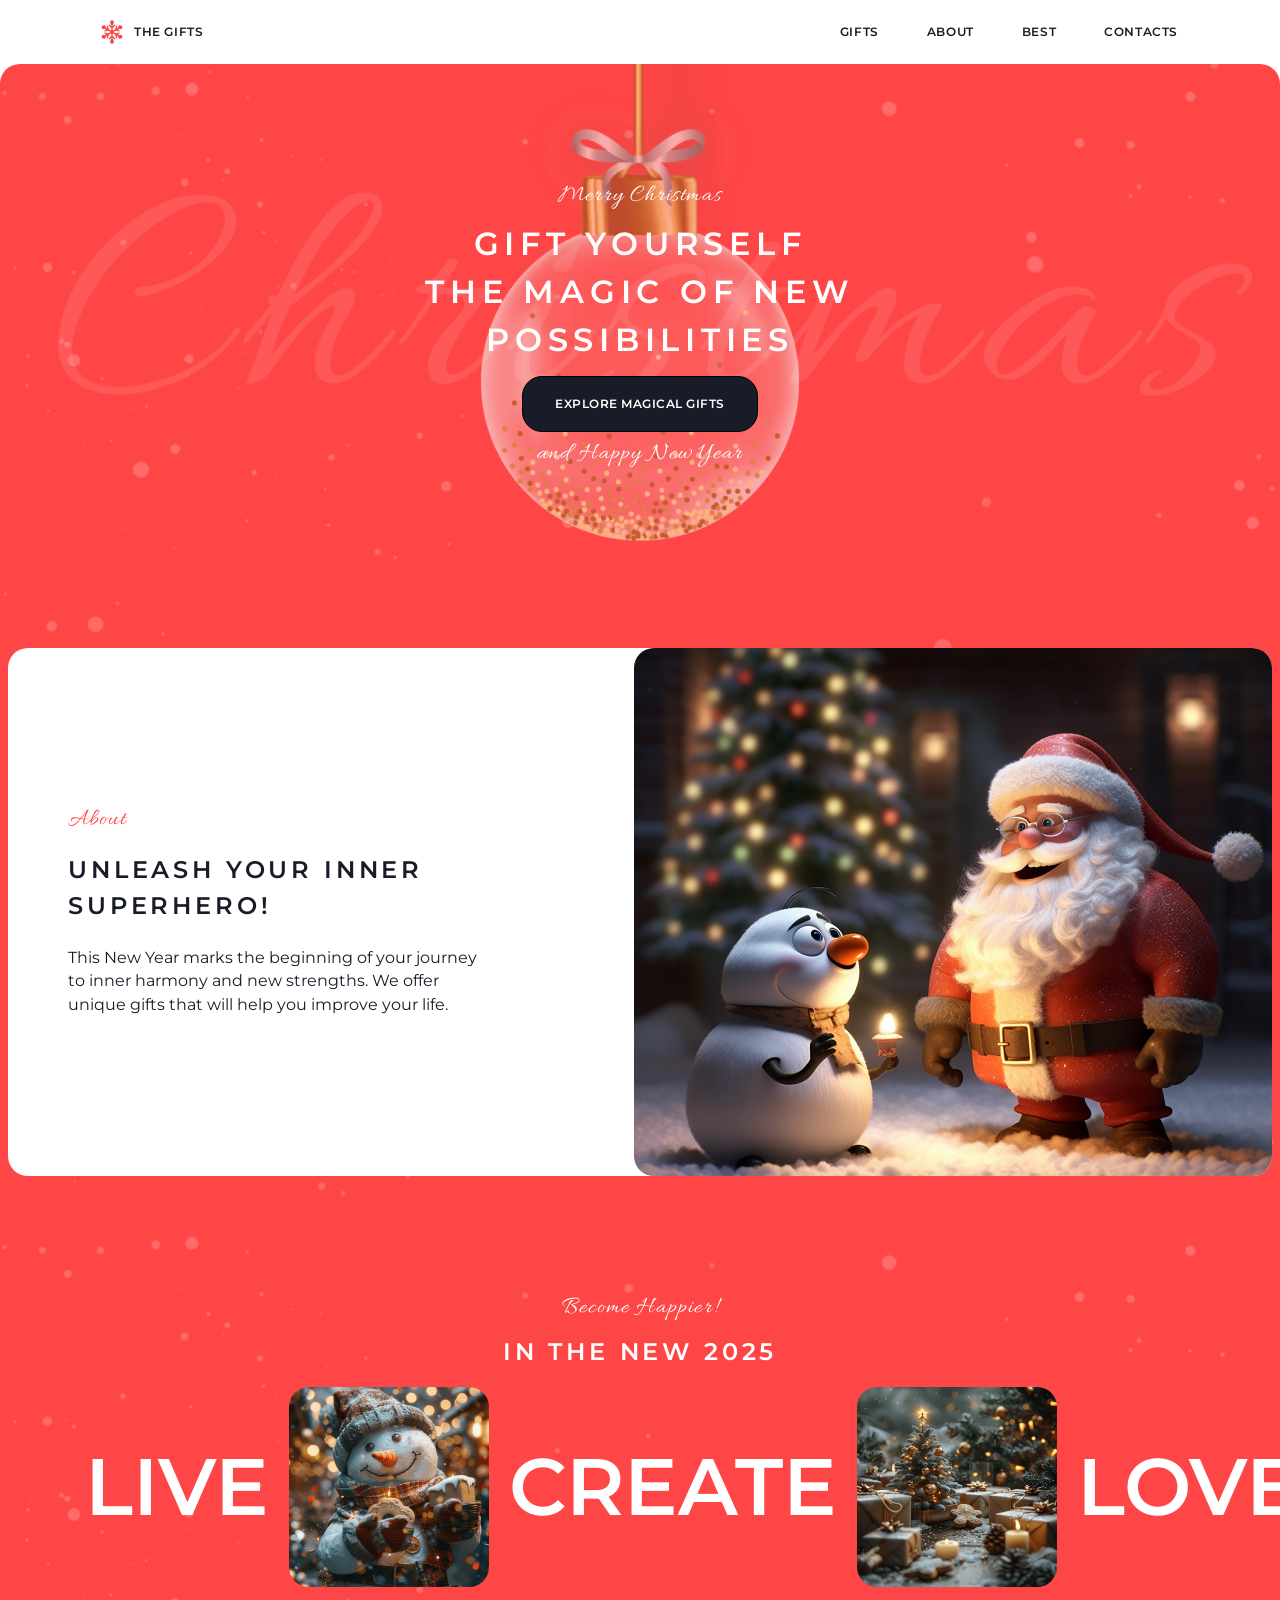
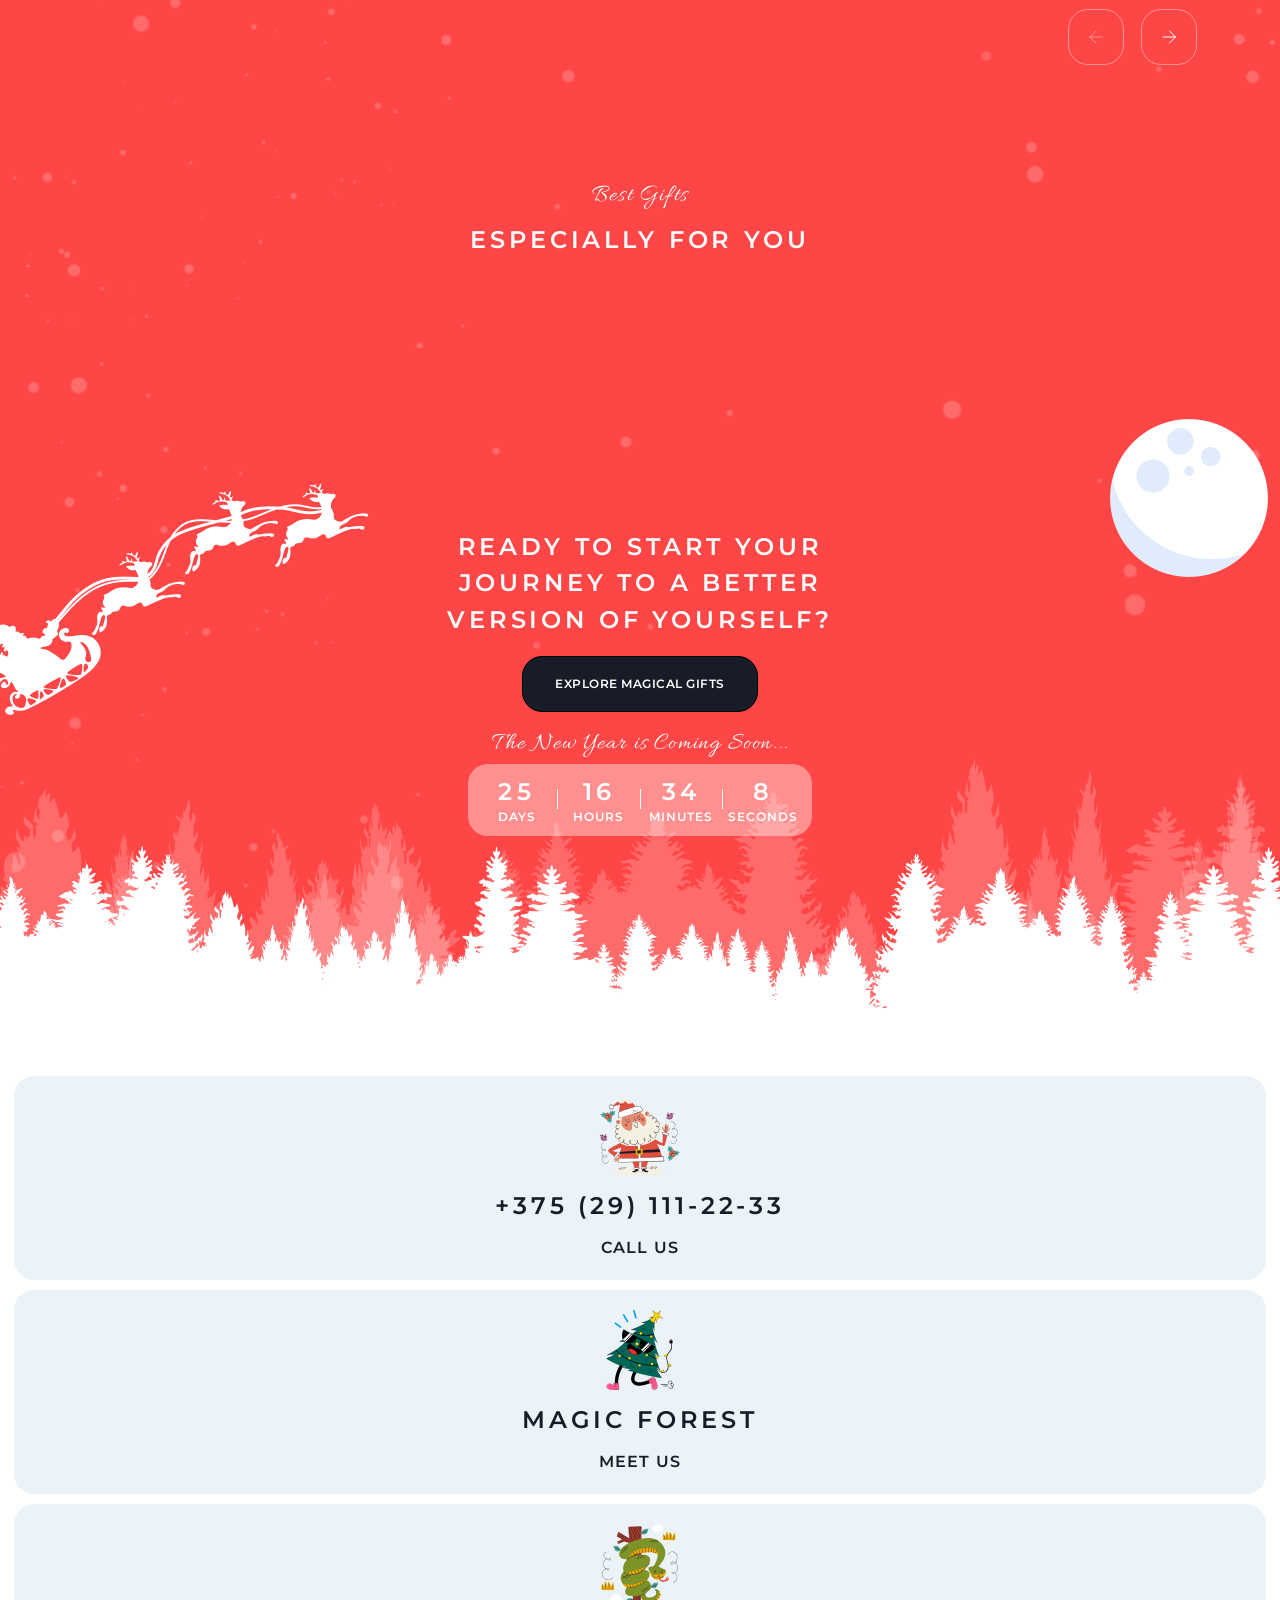
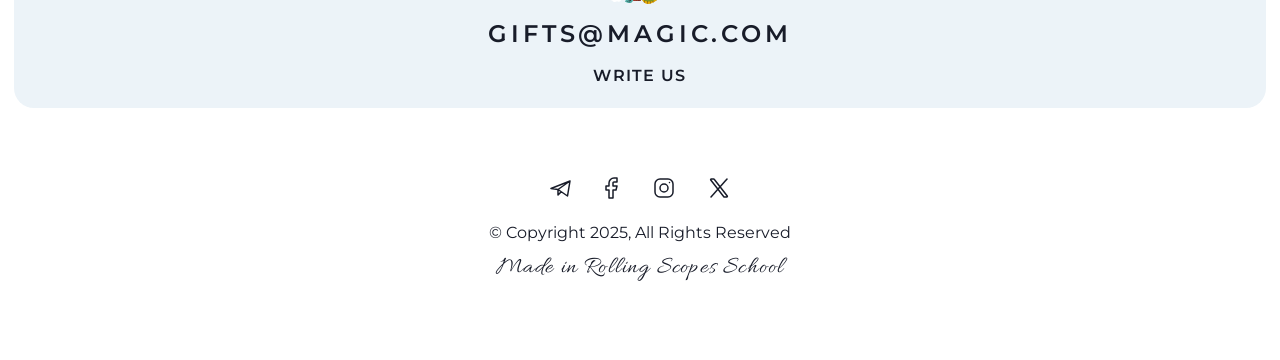
==== index.html @ 81e8b209 "style: refactor styles" ====
<!DOCTYPE html>
<html lang="en">
  <head>
    <meta charset="UTF-8" />
    <meta name="viewport" content="width=device-width, initial-scale=1.0" />
    <title>Christmas Shop</title>
    <link
      rel="apple-touch-icon"
      sizes="180x180"
      href="./assets/icons/apple-touch-icon.png"
    />
    <link
      rel="icon"
      type="image/png"
      sizes="32x32"
      href="./assets/icons/favicon-32x32.png"
    />
    <link
      rel="icon"
      type="image/png"
      sizes="16x16"
      href="./assets/icons/favicon-16x16.png"
    />
    <link rel="manifest" href="./assets/icons/site.webmanifest" />
    <link rel="stylesheet" href="./common.css" />
    <link rel="stylesheet" href="./about.css" />
  </head>

  <body>
    <div class="body-wrapper">
      <header class="header">
        <div class="header__container">
          <a href="./index.html" class="header__logo">
            <img
              class="logo__img"
              src="./assets/icons/snowflake.svg"
              alt="logo"
            />
            <h1 class="logo__text">the gifts</h1>
          </a>
          <button type="button" class="burger-btn" id="burger">
            <span class="line"></span>
            <span class="line"></span>
          </button>
          <nav class="header__menu" id="menu">
            <ul class="menu__list">
              <li class="menu__item">
                <a href="./gifts.html" class="menu__link">Gifts</a>
              </li>
              <li class="menu__item">
                <a href="#about" class="menu__link">About</a>
              </li>
              <li class="menu__item">
                <a href="#shop" class="menu__link">Best</a>
              </li>
              <li class="menu__item">
                <a href="#contact" class="menu__link">Contacts</a>
              </li>
            </ul>
          </nav>
        </div>
      </header>

      <main>
        <section class="hero" id="home">
          <div class="hero__container">
            <p class="hero__caption">Merry Christmas</p>
            <h2 class="hero__title">
              Gift yourself the magic of new possibilities
            </h2>
            <a href="./gifts.html" class="hero__btn gifts-btn"
              >Explore Magical Gifts</a
            >
            <p class="hero__caption hero__caption--bottom">
              and Happy New Year
            </p>
          </div>
        </section>

        <section class="about" id="about">
          <div class="about__container">
            <div class="about__info">
              <p class="about__caption">About</p>
              <h2 class="about__title">Unleash your inner superhero!</h2>
              <p class="about__descr">
                This New Year marks the beginning of your journey to inner
                harmony and new strengths. We offer unique gifts that will help
                you improve your life.
              </p>
            </div>
            <img
              class="about__santa"
              src="./assets/img/santa.jpg"
              alt="santa"
            />
          </div>
        </section>

        <section class="slider">
          <div class="slider__container">
            <p class="slider__caption caption">Become Happier!</p>
            <h2 class="slider__title">in the new 2025</h2>

            <div class="slider__wraper">
              <div class="slider__line">
                <div class="slider__item">
                  <span class="slider__text">live</span>
                  <div
                    class="slider__background slider__background--live"
                  ></div>
                </div>
                <div class="slider__item">
                  <span class="slider__text">create</span>
                  <div
                    class="slider__background slider__background--create"
                  ></div>
                </div>
                <div class="slider__item">
                  <span class="slider__text">love</span>
                  <div
                    class="slider__background slider__background--love"
                  ></div>
                </div>
                <div class="slider__item">
                  <span class="slider__text">dream</span>
                  <div
                    class="slider__background slider__background--dream"
                  ></div>
                </div>
              </div>
            </div>
            <div class="slider__btns">
              <button class="slider__btn slider__btn--left">
                <svg
                  class="icon"
                  width="14"
                  height="14"
                  viewBox="0 0 14 14"
                  fill="none"
                  xmlns="http://www.w3.org/2000/svg"
                >
                  <path
                    class="arrow"
                    d="M13.5 7H1M1 7L7 1M1 7L7 13"
                    stroke="white"
                    stroke-linecap="round"
                    stroke-linejoin="round"
                  />
                </svg>
              </button>
              <button class="slider__btn slider__btn--right">
                <svg
                  class="icon"
                  width="14"
                  height="14"
                  viewBox="0 0 14 14"
                  fill="none"
                  xmlns="http://www.w3.org/2000/svg"
                >
                  <path
                    class="arrow"
                    d="M1 7H13.5M13.5 7L7.5 1M13.5 7L7.5 13"
                    stroke="white"
                    stroke-linecap="round"
                    stroke-linejoin="round"
                  />
                </svg>
              </button>
            </div>
          </div>
        </section>

        <section class="best-gifts" id="shop">
          <div class="best-gifts__container">
            <p class="best-gifts__caption caption">Best Gifts</p>
            <h2 class="best-gifts__title title">Especially for you</h2>
            <div class="best-gifts__categories" id="best-gifts"></div>
          </div>
        </section>

        <section class="cta">
          <div class="cta__container">
            <div class="cta__content">
              <div class="cta__content-heading">
                <h2 class="cta__title">
                  Ready to start your journey to a better version of yourself?
                </h2>
                <a href="./gifts.html" class="cta__btn gifts-btn"
                  >Explore Magical Gifts</a
                >
              </div>
              <div class="cta__timer-wrapper">
                <p class="cta__caption">The New Year is Coming Soon...</p>
                <div class="cta__timer" id="timer">
                  <div class="timer__unit">
                    <span class="timer__unit-number" id="days"></span>

                    <span class="timer__unit-word">days</span>
                  </div>
                  <div class="vertical-line"></div>

                  <div class="timer__unit">
                    <span class="timer__unit-number" id="hours"></span>

                    <span class="timer__unit-word">hours</span>
                  </div>
                  <div class="vertical-line"></div>
                  <div class="timer__unit">
                    <span class="timer__unit-number" id="minutes"></span>

                    <span class="timer__unit-word">minutes</span>
                  </div>
                  <div class="vertical-line"></div>
                  <div class="timer__unit">
                    <span class="timer__unit-number" id="seconds"></span>
                    <span class="timer__unit-word">seconds</span>
                  </div>
                </div>
              </div>
            </div>
          </div>
        </section>
      </main>

      <footer class="footer" id="contact">
        <div class="footer__container">
          <div class="footer__contacts">
            <a href="tel:+375(29)111-22-33" class="contacts__item">
              <img
                class="contacts__item-img"
                src="./assets/icons/santa-claus.svg"
                alt=""
              />
              <p class="contacts__item-phone">+375 (29) 111-22-33</p>
              <p class="contacts__item-action">Call Us</p>
            </a>

            <a
              href="https://www.google.com/maps?q=Magic+Forest+Location"
              target="_blank"
              class="contacts__item"
            >
              <img
                class="contacts__item-img"
                src="./assets/icons/christmas-tree.svg"
                alt=""
              />
              <p class="contacts__item-phone">Magic forest</p>
              <p class="contacts__item-action">Meet Us</p>
            </a>
            <a href="mailto:gifts@magic.com" class="contacts__item">
              <img
                class="contacts__item-img"
                src="./assets/icons/snake.svg"
                alt="snake icon"
              />
              <p class="contacts__item-phone">gifts@magic.com</p>
              <p class="contacts__item-action">Write us</p>
            </a>
          </div>

          <div class="footer__bottom">
            <div class="footer__socialmedia">
              <ul class="socialmedia__list">
                <li class="socialmedia__item">
                  <a
                    href="https://t.me/eng_with_Lucy"
                    class="socialmedia__link"
                  >
                    <svg
                      width="21"
                      height="17"
                      viewBox="0 0 21 17"
                      fill="none"
                      xmlns="http://www.w3.org/2000/svg"
                    >
                      <path
                        d="M20 1L1 8.5L8 9.5M20 1L17.5 16L8 9.5M20 1L8 9.5M8 9.5V15L11.2488 11.7229"
                        stroke="#181C29"
                        stroke-width="1.5"
                        stroke-linecap="round"
                        stroke-linejoin="round"
                      />
                    </svg>
                  </a>
                </li>
                <li class="socialmedia__item socialmedia__item--facebook">
                  <a href="https://www.facebook.com" class="socialmedia__link">
                    <svg
                      width="13"
                      height="22"
                      viewBox="0 0 13 22"
                      fill="none"
                      xmlns="http://www.w3.org/2000/svg"
                    >
                      <path
                        d="M12 1H9C7.67392 1 6.40215 1.52678 5.46447 2.46447C4.52678 3.40215 4 4.67392 4 6V9H1V13H4V21H8V13H11L12 9H8V6C8 5.73478 8.10536 5.48043 8.29289 5.29289C8.48043 5.10536 8.73478 5 9 5H12V1Z"
                        stroke="#181C29"
                        stroke-width="1.5"
                        stroke-linecap="round"
                        stroke-linejoin="round"
                      />
                    </svg>
                  </a>
                </li>
                <li class="socialmedia__item socialmedia__item--instagram">
                  <a
                    href="https://www.instagram.com/english_chinese_yulia/"
                    class="socialmedia__link"
                  >
                    <svg
                      width="24"
                      height="24"
                      viewBox="0 0 24 24"
                      fill="none"
                      xmlns="http://www.w3.org/2000/svg"
                    >
                      <path
                        d="M12 16C14.2091 16 16 14.2091 16 12C16 9.79086 14.2091 8 12 8C9.79086 8 8 9.79086 8 12C8 14.2091 9.79086 16 12 16Z"
                        stroke="#181C29"
                        stroke-width="1.5"
                        stroke-linecap="round"
                        stroke-linejoin="round"
                      />
                      <path
                        d="M3 16V8C3 5.23858 5.23858 3 8 3H16C18.7614 3 21 5.23858 21 8V16C21 18.7614 18.7614 21 16 21H8C5.23858 21 3 18.7614 3 16Z"
                        stroke="#181C29"
                        stroke-width="1.5"
                      />
                      <path
                        d="M17.5 6.51L17.51 6.49889"
                        stroke="#181C29"
                        stroke-width="1.5"
                        stroke-linecap="round"
                        stroke-linejoin="round"
                      />
                    </svg>
                  </a>
                </li>
                <li class="socialmedia__item">
                  <a href="https://x.com" class="socialmedia__link">
                    <svg
                      width="24"
                      height="24"
                      viewBox="0 0 24 24"
                      fill="none"
                      xmlns="http://www.w3.org/2000/svg"
                    >
                      <path
                        d="M16.8198 20.7684L3.75317 3.96836C3.44664 3.57425 3.72749 3 4.22678 3H6.70655C6.8917 3 7.06649 3.08548 7.18016 3.23164L20.2468 20.0316C20.5534 20.4258 20.2725 21 19.7732 21H17.2935C17.1083 21 16.9335 20.9145 16.8198 20.7684Z"
                        stroke="#181C29"
                        stroke-width="1.5"
                      />
                      <path
                        d="M20 3L4 21"
                        stroke="#181C29"
                        stroke-width="1.5"
                        stroke-linecap="round"
                      />
                    </svg>
                  </a>
                </li>
              </ul>
            </div>
            <div class="footer__copyright">
              <p class="copyright__text">
                © Copyright 2025, All Rights Reserved
              </p>
              <a
                class="copyright__caption"
                href="https://rs.school/"
                target="_blank"
              >
                Made in Rolling Scopes School</a
              >
            </div>
          </div>
        </div>
      </footer>

      <div class="popup" id="popup">
        <article class="popup__card">
          <button class="popup__close" type="button" id="popup-close"></button>
          <div class="popup__img-wrapper">
            <img
              class="popup__img"
              id="popup-img"
              src="./assets/images/gifts/gift-for-work.png"
              alt="For Work"
            />
          </div>
          <div class="popup__text-wrapper">
            <p class="popup__type purple" id="popup-type">For Work</p>
            <h2 class="popup__item-title" id="popup-title">Console.log Guru</h2>
            <p class="popup__item-description" id="popup-desc">
              Uses console.log like a crystal ball to find any issue.
            </p>
            <div class="popup__superpowers-wrapper">
              <h3 class="popup__superpowers-title">Adds superpowers to:</h3>
              <div class="popup__superpowers-string">
                <p class="popup__superpowers-text">Live</p>
                <div class="popup__ratijng" id="popup-live-rating">
                  <span id="popup-live">+500</span>
                  <img
                    class="popup__star"
                    src="./assets/images/snowflake.svg"
                    alt="star"
                  />
                  <img
                    class="popup__star"
                    src="./assets/images/snowflake.svg"
                    alt="star"
                  />
                  <img
                    class="popup__star"
                    src="./assets/images/snowflake.svg"
                    alt="star"
                  />
                  <img
                    class="popup__star"
                    src="./assets/images/snowflake.svg"
                    alt="star"
                  />
                  <img
                    class="popup__star"
                    src="./assets/images/snowflake.svg"
                    alt="star"
                  />
                </div>
              </div>
              <div class="popup__superpowers-string">
                <p class="popup__superpowers-text">Create</p>
                <div class="popup__ratijng" id="popup-create-rating">
                  <span id="popup-create">+500</span>
                  <img
                    class="popup__star"
                    src="./assets/images/snowflake.svg"
                    alt="star"
                  />
                  <img
                    class="popup__star"
                    src="./assets/images/snowflake.svg"
                    alt="star"
                  />
                  <img
                    class="popup__star"
                    src="./assets/images/snowflake.svg"
                    alt="star"
                  />
                  <img
                    class="popup__star"
                    src="./assets/images/snowflake.svg"
                    alt="star"
                  />
                  <img
                    class="popup__star"
                    src="./assets/images/snowflake.svg"
                    alt="star"
                  />
                </div>
              </div>
              <div class="popup__superpowers-string">
                <p class="popup__superpowers-text">Love</p>
                <div class="popup__ratijng" id="popup-love-rating">
                  <span id="popup-love">+200</span>
                  <img
                    class="popup__star"
                    src="./assets/images/snowflake.svg"
                    alt="star"
                  />
                  <img
                    class="popup__star"
                    src="./assets/images/snowflake.svg"
                    alt="star"
                  />
                  <img
                    class="popup__star"
                    src="./assets/images/snowflake.svg"
                    alt="star"
                  />
                  <img
                    class="popup__star"
                    src="./assets/images/snowflake.svg"
                    alt="star"
                  />
                  <img
                    class="popup__star"
                    src="./assets/images/snowflake.svg"
                    alt="star"
                  />
                </div>
              </div>
              <div class="popup__superpowers-string">
                <p class="popup__superpowers-text">Dream</p>
                <div class="popup__ratijng" id="popup-dream-rating">
                  <span id="popup-dream">+400</span>
                  <img
                    class="popup__star"
                    src="./assets/images/snowflake.svg"
                    alt="star"
                  />
                  <img
                    class="popup__star"
                    src="./assets/images/snowflake.svg"
                    alt="star"
                  />
                  <img
                    class="popup__star"
                    src="./assets/images/snowflake.svg"
                    alt="star"
                  />
                  <img
                    class="popup__star"
                    src="./assets/images/snowflake.svg"
                    alt="star"
                  />
                  <img
                    class="popup__star"
                    src="./assets/images/snowflake.svg"
                    alt="star"
                  />
                </div>
              </div>
            </div>
          </div>
        </article>
      </div>
    </div>
    <script src="./js/index.js"></script>
    <script src="./js/script.js"></script>
  </body>
</html>
---- common.css ----
@import url('https://fonts.googleapis.com/css2?family=Montserrat:ital,wght@0,100..900;1,100..900&display=swap');
@import url('https://fonts.googleapis.com/css2?family=Allura&display=swap');


html {
    scroll-behavior: smooth;
}

.header__menu a {
    scroll-behavior: smooth;
}

.body-wrapper {
    overflow: hidden;
    width: 100%;
    position: relative;
}

* {
    margin: 0;
    padding: 0;
    box-sizing: border-box;
}

.header,
.header__container {
    display: flex;
    align-items: center;
    max-width: 90rem;
    width: 100%;
    margin: 0 auto;
}

.header {
    height: 4rem;
    background: #FFFFFF;
}

@media (min-width: 381px) and (max-width: 768px) {
    .header {
        max-width: 48rem;
        width: 100%;
        margin: 0 auto;
        padding: 0px 8px;
    }
}

@media (max-width: 380px) {
    .header {
        max-width: 23.75rem;
        width: 100%;
        height: 64px;
        margin: 0 auto;
        padding: 0px 8px;
    }
}

.header__container {
    justify-content: space-between;
    padding: 0 100px;
    padding-right: 82px;
}

@media (min-width: 381px) and (max-width: 768px) {
    .header__container {
        max-width: 48rem;
        width: 100%;
        align-items: center;
        margin: 0 auto;
        padding: 0 20px;
    }
}

@media (max-width: 380px) {
    .header__container {
        display: flex;
        justify-content: space-between;
        align-items: center;
        max-width: 23.75rem;
        width: 100%;
        margin: 0 auto;
        padding: 0 20px;
    }
}

.header__logo {
    display: flex;
    justify-content: space-between;
    gap: 10px;
    padding: 8px 0px;
    text-decoration: none;
}

.logo__img {
    width: 1.5rem;
    height: 1.5rem;
}


.logo__text,
.menu__item {
    font-family: 'Montserrat', sans-serif;
    font-weight: 600;
    font-size: 12px;
    line-height: 130%;
    letter-spacing: 0.05em;
    text-transform: uppercase;
    color: #181C29;
}

.logo__text {
    align-self: center;
}


.menu__list {
    display: flex;
    justify-content: space-between;
    align-items: center;
    list-style-type: none;
    gap: 8px;
    margin-left: auto;
}

.menu__item {
    border-radius: 0.75rem;
    transition: background 0.6s ease;
}

.menu__link {
    display: inline-block;
    padding: 0.75rem 1.25rem;
    border-radius: 0.75rem;
    text-decoration: none;
    color: #181C29;
    transition: color 0.5s ease;
}

.burger-btn {
    display: none;
    position: relative;
    width: 2.5rem;
    height: 2.5rem;
    background: none;
    border: none;
    outline: none;
    cursor: pointer;
    left: 25px;
}

.burger-btn .line {
    display: block;
    position: absolute;
    width: 30px;
    width: 1.25rem;
    height: 0.125rem;
    background-color: #181C29;
    left: 5px;
    -webkit-transition: all 0.3s ease;
    transition: all 0.3s ease;
    transition-timing-function: ease-in-out;
    will-change: transform;
}

.burger-btn .line:nth-child(1) {
    transform: translateY(-4px);
    transition: transform 0.3s ease;
}

.burger-btn .line:nth-child(2) {
    transform: translateY(4px);
    transition: transform 0.3s ease;
}

.header.open .burger-btn .line:nth-child(1) {
    transform: translateY(0) rotate(45deg);
}

.header.open .burger-btn .line:nth-child(2) {
    transform: translateY(0) rotate(-45deg);
}

@media (min-width: 381px) and (max-width: 768px) {

    .burger-btn {
        display: block;
    }

    .header__menu {
        position: fixed;
        right: 0;
        visibility: hidden;
        right: -100%;
        top: 4rem;
        z-index: 2000;
        max-width: 768px;
        width: 100%;
        background-color: white;
        border: 1px solid white;
        margin: 0 auto;
        transition: transform 0.5s ease, visibility 0.5s ease;
        will-change: transfrom;
        padding-bottom: 60px;
        width: 100%;
        height: 100vh;
        height: calc(100vh - 4rem);
        display: flex;
        flex-direction: column;
        justify-content: center;
        align-items: center;
    }

    .header.open .header__menu {
        display: flex;
        visibility: visible;
        transform: translateX(-100%);
    }

    .menu__list {
        flex-direction: column;
        justify-content: center;
        align-items: center;
        gap: 8px;
        margin: 0 auto;
    }

    .menu__link {
        font-family: 'Montserrat';
        font-style: normal;
        font-weight: 600;
        font-size: 24px;
        line-height: 152%;
        letter-spacing: 0.16em;
        text-transform: uppercase;
        color: #181C29;
        transition: color 0.5s ease;
    }

    body.menu-open {
        overflow: hidden;
    }
}

@media (max-width: 380px) {
    .burger-btn {
        display: block;
    }

    .header__menu {
        position: fixed;
        right: 0;
        visibility: hidden;
        right: -100%;
        top: 4rem;
        z-index: 2000;
        max-width: 768px;
        width: 100%;
        background-color: white;
        border: 1px solid white;
        margin: 0 auto;
        transition: transform 0.5s ease, visibility 0.5s ease;
        padding-bottom: 60px;
        width: 100%;
        height: 100vh;
        height: calc(100vh - 4rem);
        display: flex;
        flex-direction: column;
        align-items: center;
        justify-content: center;
    }


    .header.open .header__menu {
        display: flex;
        justify-content: center;
        align-items: center;
        visibility: visible;
        transform: translateX(-100%);
    }

    .menu__list {
        flex-direction: column;
        justify-content: center;
        align-items: center;
        gap: 8px;
        margin: 0 auto;
    }

    .menu__link {
        font-family: 'Montserrat';
        font-style: normal;
        font-weight: 600;
        font-size: 24px;
        line-height: 152%;
        letter-spacing: 0.16em;
        text-transform: uppercase;
        color: #181C29;
        transition: color 0.5s ease;
    }

    body.menu-open {
        overflow: hidden;
    }
}

.menu__item--open .menu__link {
    background: rgba(255, 70, 70, 0.1);
    padding: 12px 20px;
    border-radius: 12px;
}

.menu__item--open .menu__link {
    color: #FF4646;
}

.menu__item:hover .menu__link {
    color: #FF4646;
}

.menu__link--disabled {
    cursor: default;
}

.menu__link--disabled:hover {
    cursor: default;
}

.card__wrapper {
    cursor: pointer;
}

.footer {
    max-width: 90rem;
    width: 100%;
    margin: 0 auto;
    display: flex;
    flex-direction: column;
    align-items: center;
    padding: 60px 8px;
    background: #FFFFFF;
    border-radius: 0;
    height: auto;
}

@media (min-width: 769px) and (max-width: 1299px) {
    .footer {
        height: auto;
        flex-direction: column;
        align-items: center;
        justify-content: center;
        text-align: center;
        max-width: 81.1875rem;
        width: 100%;
    }
}

@media (min-width: 381px) and (max-width: 768px) {
    .footer {
        flex-direction: column;
        align-items: center;
        justify-content: center;
        text-align: center;
        max-width: 48rem;
        width: 100%;
        height: 58rem;
        margin: 0 auto;
        padding: 60px 0px;
    }
}

@media (max-width: 380px) {
    .footer {
        display: flex;
        flex-direction: column;
        align-items: center;
        justify-content: center;
        text-align: center;
        max-width: 23.75rem;
        width: 100%;
        height: 58rem;
        margin: 0 auto;
        padding: 3.75rem 0.5rem;
        padding-top: 5.0625rem;
    }
}

.footer__container {
    display: flex;
    flex-direction: column;
    gap: 6.25rem;
    max-width: 90rem;
    width: 100%;
    margin: 0 auto;
    justify-content: center;
    align-items: center;
}

@media (min-width: 381px) and (max-width: 768px) {
    .footer__container {
        display: flex;
        flex-direction: column;
        justify-content: center;
        align-items: center;
        gap: 6.25rem;
        max-width: 48rem;
        width: 100%;
        padding-left: 0px;
        padding-right: 0px;
    }
}

@media (max-width: 380px) {
    .footer__container {
        display: flex;
        flex-direction: column;
        justify-content: center;
        align-items: center;
        gap: 6.25rem;
        max-width: 23.75rem;
        width: 100%;
    }
}

.footer__contacts {
    display: flex;
    flex-direction: row;
    justify-content: space-between;
    gap: 10px;
    width: 79.75rem;
    align-items: center;
    flex-wrap: wrap;
    margin: 0 auto;
}

@media (min-width: 769px) and (max-width: 1299px) {
    .footer__contacts {
        flex-direction: column;
        justify-content: center;
        align-items: center;
        gap: 10px;
        margin: 0 auto;
        max-width: 100%;
    }

    .contacts__item {
        display: flex;
        flex-direction: column;
        justify-content: center;
        align-items: center;
        padding-left: 0px;
        padding-right: 0px;
        gap: 0.75rem;
        height: 12.75rem;
        max-width: 99%;
        background: #ECF3F8;
        border-radius: 20px;
        width: 99% !important;
    }
}

@media (min-width: 381px) and (max-width: 768px) {
    .footer__contacts {
        flex-direction: column;
        justify-content: center;
        align-items: center;
        margin: 0 auto;
        padding-top: 21px;
        max-width: 100%;
    }
}

@media (max-width: 380px) {
    .footer__contacts {
        display: flex;
        flex-direction: column;
        justify-content: center;
        align-items: center;
        margin: 0 auto;
        padding-left: 0px;
        max-width: 100%;
    }
}

.contacts__item {
    display: flex;
    flex-direction: column;
    justify-content: center;
    align-items: center;
    padding: 1.25rem;
    gap: 0.75rem;
    width: 26.083125rem;
    height: 12.75rem;
    background: rgba(236, 243, 248, 1);
    border-radius: 1.25rem;
    text-decoration: none;
    transition: color 0.5s ease;
}

.contacts__item-phone,
.contacts__item-action {
    transition: color 0.5s ease;
}

@media (min-width: 381px) and (max-width: 768px) {
    .contacts__item {
        display: flex;
        flex-direction: column;
        justify-content: center;
        align-items: center;
        gap: 12px;
        width: 99%;
        height: auto;
        background: #ECF3F8;
        border-radius: 20px;
        margin: 0 auto;
        padding-left: 0px;
        padding-right: 0px;
        text-align: center;
    }
}

@media (max-width: 380px) {
    .contacts__item {
        display: flex;
        flex-direction: column;
        justify-content: center;
        align-items: center;
        padding-left: 0;
        padding-right: 0;
        gap: 0.75rem;
        height: 12.75rem;
        max-width: 99%;
        background: #ECF3F8;
        border-radius: 1.25rem;
        margin: 0 auto;
    }
}

.contacts__item-phone,
.contacts__item-action {
    font-family: 'Montserrat', sans-serif;
    font-style: normal;
    font-weight: 600;
    text-align: center;
    text-transform: uppercase;
    text-decoration: none;
    color: #181C29;
    transition: color 0.5s ease;
}

.contacts__item-phone {
    font-size: 1.5rem;
    line-height: 152%;
    letter-spacing: 0.16em;
}

.contacts__item-action {
    height: 1.5rem;
    font-size: 1rem;
    line-height: 1.52;
    letter-spacing: 0.08em;
    text-transform: uppercase;
}

.footer__bottom {
    display: flex;
    flex-direction: column;
    align-items: center;
    margin-top: -2.125rem;
}

.socialmedia__list {
    margin-top: 2px;
    display: flex;
    justify-content: center;
    align-items: center;
    list-style-type: none;
    text-decoration: none;
    gap: 1.9375rem;
}

.socialmedia__item--facebook {
    margin-left: 3px;
}

.socialmedia__item--instagram {
    margin-left: 3px;
}

.socialmedia__link {
    text-decoration: none;
    transition: color 0.5s ease;
}

.footer__copyright {
    display: flex;
    flex-direction: column;
    align-items: center;
    padding: 1.25rem;
    gap: 0.6875rem;
}

.copyright__text,
.copyright__caption {
    font-style: normal;
    text-align: center;
    color: #181C29;
    transition: color 0.3s ease, transform 0.3s ease;
}

.copyright__text {
    font-family: 'Montserrat', sans-serif;
    font-weight: 400;
    font-size: 1rem;
    line-height: 148%;
    margin-top: -3px;
    transition: color 0.5s ease;
}

.copyright__caption {
    font-family: 'Allura', sans-serif;
    font-weight: 400;
    font-size: 24px;
    line-height: 100%;
    letter-spacing: 0.05em;
    text-decoration: none;
    transition: color 0.5s ease;
}

.socialmedia__link svg path {
    transition: color 0.7s ease;
}

.menu__link--disabled {
    cursor: default;
}

.menu__link--disabled:hover {
    cursor: default;
    background: transparent;
}

@media (hover: hover) and (pointer: fine) {
    .header__logo:hover {
        cursor: pointer;
    }

    .menu__item:hover {
        background: rgba(255, 70, 70, 0.1);
    }

    .menu__item:hover .menu__link {
        color: #FF4646;
    }

    .contacts__item:hover {
        cursor: pointer;
    }

    .contacts__item:hover .contacts__item-phone,
    .contacts__item:hover .contacts__item-action {
        color: #FF4646;
    }

    .socialmedia__link:hover svg path {
        stroke: #FF4646;
        transition: color 0.5s ease;
    }


    .copyright__caption:hover {
        color: #FF4646;
    }

    .copyright__caption:hover {
        cursor: pointer;
    }
}

@media (hover: none) {

    .header__logo,
    .menu__item,
    .menu__link,
    .contacts__item,
    .socialmedia__link,
    .copyright__caption {
        -webkit-tap-highlight-color: transparent;
    }
}

.no-scroll {
    overflow: hidden;
}

.popup {
    position: fixed;
    top: 0;
    left: 0;
    width: 100%;
    height: 100%;
    background-color: rgba(24, 28, 41, 0.8);
    z-index: 10000;
    display: flex;
    align-items: center;
    justify-content: center;
    overflow-y: auto;
    overflow-x: hidden;
    transition: var(--transition-time);
    padding: 8px;
    opacity: 0;
    visibility: hidden;
}

.popup_on {
    opacity: 1;
    visibility: visible;
}

.popup__card {
    width: 100%;
    max-width: 400px;
    height: auto;
    border-radius: 20px;
    background: #ECF3F8;
    color: var(--dark);
    overflow: hidden;
    position: relative;
    transition: var(--transition-time);
}

.popup__img-wrapper {
    width: 100%;
    height: 230px;
    overflow: hidden;
    display: flex;
    align-items: center;
    justify-content: center;
}

.popup__close {
    position: absolute;
    top: 12px;
    right: 12px;
    width: 40px;
    height: 40px;
    display: flex;
    border: none;
    border-radius: 4px;
    background-color: transparent;
    justify-content: center;
    align-items: center;
    cursor: pointer;
    transition: var(--transition-time);
}

.popup__close::before,
.popup__close::after {
    content: '';
    position: absolute;
    top: 50%;
    left: 50%;
    width: 30px;
    height: 2px;
    background-color: black;
    transform: translate(-50%, -50%) rotate(45deg);
    transition: var(--transition-time);
}

.popup__close::after {
    transform: translate(-50%, -50%) rotate(-45deg);
}

.popup__img {
    width: 100%;
    height: 100%;
    object-fit: cover;
    object-position: center;
}

.popup__text-wrapper {
    height: auto;
    padding: 20px;
    background-color: white;
    border-radius: 20px;
}

.popup__type {
    font-family: var(--main-font);
    font-family: 'Montserrat', sans-serif;
    font-weight: 600;
    font-size: 12px;
    line-height: 130%;
    letter-spacing: 0.05em;
    text-transform: uppercase;
    text-align: left;
}

.popup__item-title {
    font-family: 'Montserrat', sans-serif;
    font-weight: 600;
    font-size: 16px;
    line-height: 152%;
    letter-spacing: 0.08em;
    text-transform: uppercase;
    text-align: left;
    margin-top: 9px;
    transition: var(--transition-time);
}

.popup__item-description {
    font-family: 'Montserrat', sans-serif;
    font-weight: 400;
    font-size: 16px;
    line-height: 148%;
    margin-top: 8px;
}

.popup__superpowers-wrapper {
    margin-top: 20px;
}

.popup__superpowers-title {
    font-family: 'Montserrat', sans-serif;
    font-weight: 600;
    font-size: 12px;
    line-height: 130%;
    letter-spacing: 0.05em;
    text-transform: uppercase;
    text-align: left;
    margin-bottom: 9px;
}

.popup__superpowers-string {
    display: flex;
    width: 100%;
    height: 24px;
    justify-content: space-between;
    align-items: center;
    gap: 12px;
}

.popup__superpowers-text {
    font-family: 'Montserrat', sans-serif;
    font-weight: 400;
    font-size: 16px;
    line-height: 148%;
}

.popup__rating {
    font-family: 'Montserrat', sans-serif;
    font-weight: 400;
    font-size: 16px;
    line-height: 148%;
    display: flex;
    align-items: center;
    justify-content: flex-end;
    gap: 8px;
}

.popup__star {
    opacity: 0.1;
    transition: var(--transition-time);
}

.popup__star_active {
    opacity: 1;
}

.popup__star:first-child {
    margin-left: 4px;
}

.popup__type--for-work {
    color: #4361FF;
}

.popup__type--for-health {
    color: #06A44F;
}

.popup__type--for-harmony {
    color: #FF43F7;
}
---- about.css ----
@import url('https://fonts.googleapis.com/css2?family=Montserrat:ital,wght@0,100..900;1,100..900&display=swap');
@import url('https://fonts.googleapis.com/css2?family=Allura&display=swap');

.gifts-btn {
    display: flex;
    flex-direction: row;
    justify-content: center;
    align-items: center;
    padding: 20px 32px;
    width: 14.75rem;
    height: 3.5rem;
    background: #181C29;
    border: 1px solid black;
    color: #FFFFFF;
    border-radius: 1.25rem;
    font-family: 'Montserrat';
    font-style: normal;
    font-weight: 600;
    font-size: 0.75rem;
    line-height: 130%;
    text-align: center;
    text-transform: uppercase;
    text-decoration: none;
    transition: background-color 0.3s, color 0.3s;
    letter-spacing: 0.04em;
}

.hero,
.hero__container {
    display: flex;
    flex-direction: column;
    align-items: center;
    max-width: 90rem;
    /* 1440px */
    width: 100%;
    margin: 0 auto;
}

.hero {
    height: 32.75rem;
    background: url('./assets/img/bg-snow.png'), url('./assets/img/bg-ball.png'), var(--Primary, rgba(255, 70, 70, 1));
    background-size: cover, cover;
    background-position: center, center;
    background-repeat: no-repeat, no-repeat;
    padding: 60px 8px;
    border-radius: 20px 20px 0 0;
    max-width: 90rem;
    width: 100%;
}

@media (min-width: 381px) and (max-width: 768px) {
    .hero {
        max-width: 48rem;
        width: 100%;
        height: 32.75rem;
    }
}

@media (max-width: 380px) {
    .hero {
        max-width: 23.75rem;
        width: 100%;
        height: 35.75rem;
    }
}

.hero__container {
    justify-content: center;
    gap: 15px;
    margin-top: 3.75rem;
}

.hero__caption,
.hero__title {
    text-align: center;
    color: #FFFFFF;
}

.hero__caption {
    max-width: 26.625rem;
    height: 1.5rem;
    font-family: 'Allura', sans-serif;
    font-weight: 400;
    font-size: 24px;
    line-height: 100%;
    letter-spacing: 0.05em;
}

.hero__caption--bottom {
    margin-top: -5px;
}

.hero__title {
    max-width: 26.875rem;
    height: 9rem;
    font-family: 'Montserrat', sans-serif;
    font-weight: 600;
    font-size: 2rem;
    line-height: 150%;
    letter-spacing: 0.18em;
    text-transform: uppercase;
    margin-top: -3px;
}


@media (min-width: 381px) and (max-width: 767px) {
    .hero__title {
        max-width: 22.75rem;
        height: 12rem;
        font-weight: 600;
        font-size: 32px;
        line-height: 150%;
        text-align: center;
        letter-spacing: 0.18em;
    }
}

@media (max-width: 380px) {
    .hero__title {
        max-width: 22.75rem;
        height: 12rem;
        font-weight: 600;
        font-size: 32px;
        line-height: 150%;
        text-align: center;
        letter-spacing: 0.18em;
    }

    .hero__caption {
        max-width: 22.75rem;
    }
}

.hero__btn {
    margin-top: -3px;
}

.about {
    display: flex;
    flex-direction: row;
    justify-content: center;
    align-items: center;
    padding: 60px 8px;
    height: 40.5rem;
    max-width: 90rem;
    width: 100%;
    margin: 0 auto;
    background: url('./assets/img/bg-snow.png'), var(--Primary, rgba(255, 70, 70, 1));
    background-size: cover, cover;
    background-position: center, center;
    background-repeat: no-repeat, no-repeat;
    border-radius: 0;
    align-items: center;
}

.about__container {
    height: 33rem;
    display: flex;
    justify-content: space-between;
    align-items: center;
    margin: 0 auto;
    padding: 0;
    width: 79.75rem;
    max-width: 79.75rem;
    background: #FFFFFF;
    border-radius: 20px;
    position: relative;
}

.about__info {
    width: 26.625rem;
    max-width: 26.625rem;
    display: flex;
    flex-direction: column;
    justify-content: center;
    align-items: flex-start;
    padding: 3.75rem 0;
    gap: 1.25rem;
    height: 20.5rem;
    margin-left: 3.75rem;
}

.about__santa {
    border-radius: 20px;
    position: absolute;
    right: 0;
    top: 0;
}

.about__caption,
.about__title,
.about__descr {
    max-width: 26.625rem;
}

.about__caption {
    height: 24px;
    font-family: 'Allura', sans-serif;
    font-weight: 400;
    font-size: 24px;
    line-height: 100%;
    letter-spacing: 0.05em;
    color: #FF4646;
}

.about__title {
    height: 36px;
    font-family: 'Montserrat', sans-serif;
    font-weight: 600;
    font-size: 24px;
    line-height: 152%;
    letter-spacing: 0.16em;
    text-transform: uppercase;
    color: #181C29;
    margin-bottom: 38px;
}

.about__descr {
    font-family: 'Montserrat', sans-serif;
    font-weight: 400;
    font-size: 16px;
    line-height: 148%;
    color: #181C29;
}


@media (min-width: 990px) and (max-width: 1200px) {
    .about__santa {
        width: 50%;
        height: 100%;
        object-fit: cover;
        border-radius: 1.25rem;
    }
}

@media (min-width: 769px) and (max-width: 989px) {
    .about__santa {
        width: 48%;
        height: 100%;
        object-fit: cover;
        border-radius: 1.25rem;
    }

    .about__info {
        display: flex;
        flex-direction: column;
        justify-content: center;
        align-items: flex-start;
        padding: 0;
        gap: 1.25rem;
        width: 16rem;
        max-width: 26.625rem;
        max-height: 27.25rem;

    }

    .about__title {
        width: 16rem;
        height: 6.75rem;
        font-family: 'Montserrat';
        font-style: normal;
        font-weight: 600;
        font-size: 1.5rem;
        line-height: 152%;
        letter-spacing: 0.16em;
        text-transform: uppercase;
        color: #181C29;
        margin-bottom: 0;
    }
}

@media (min-width: 742px) and (max-width: 768px) {
    .about {
        display: flex;
        flex-direction: row;
        justify-content: center;
        align-items: flex-start;
        padding: 3.75rem 0.5rem;
        max-width: 48rem;
        width: 100%;
        height: 40.5rem;
        border-radius: 0;
        margin: 0 auto;
    }

    .about__container {
        max-width: 48rem;
        width: 100%;
        margin: 0 auto;
        align-items: center;
    }

    .about__santa {
        width: 23.5rem;
        height: 33rem;
        object-fit: cover;
        border-radius: 1.25rem;
    }

    .about__info {
        display: flex;
        flex-direction: column;
        justify-content: center;
        align-items: flex-start;
        padding: 0;
        gap: 1.25rem;
        width: 16rem;
        max-width: 26.625rem;
        max-height: 27.25rem;
    }

    .about__title {
        width: 16rem;
        height: 6.75rem;
        font-family: 'Montserrat';
        font-style: normal;
        font-weight: 600;
        font-size: 1.5rem;
        line-height: 152%;
        letter-spacing: 0.16em;
        text-transform: uppercase;
        color: #181C29;
        margin-bottom: 0;
    }

    .about__descr {
        width: 16rem;
        height: 9rem;
        font-family: 'Montserrat';
        font-style: normal;
        font-weight: 400;
        font-size: 1rem;
        line-height: 148%;
        color: #181C29;
    }
}

@media (min-width: 381px) and (max-width: 741px) {
    .about {
        display: flex;
        flex-direction: row;
        justify-content: center;
        align-items: flex-start;
        padding: 3.75rem 0.5rem;
        width: 741px;
        max-width: 100%;
        height: 62.5rem;
        border-radius: 0;
    }

    .about__container {
        display: flex;
        flex-direction: column;
        justify-content: center;
        align-items: flex-start;
        padding: 0;
        width: 22.75rem;
        max-width: 22.75rem;
        height: 55rem;
        background: #FFFFFF;
        border-radius: 1.25rem;
        max-width: 35rem;
        width: 35rem;
    }

    .about__santa {
        width: 22.75rem;
        height: 33rem;
        object-fit: cover;
        border-radius: 1.25rem;
        top: 22rem;
        right: 0;
        left: 0;
        max-width: 100%;
        width: 35rem;
    }

    .about__info {
        display: flex;
        flex-direction: column;
        align-items: flex-start;
        padding: 0 1.25rem;
        align-self: flex-start;
        width: 22.75rem;
        height: 22rem;
        margin-left: 0;
        margin-bottom: 33rem;
    }
}

@media (max-width: 380px) {
    .about {
        display: flex;
        flex-direction: row;
        justify-content: center;
        align-items: flex-start;
        padding: 3.75rem 0.5rem;
        width: 23.75rem;
        max-width: 100%;
        height: 62.5rem;
        border-radius: 0;
    }

    .about__container {
        display: flex;
        flex-direction: column;
        justify-content: center;
        align-items: flex-start;
        padding: 0;
        width: 22.75rem;
        max-width: 22.75rem;
        height: 55rem;
        background: #FFFFFF;
        border-radius: 1.25rem;
    }

    .about__santa {
        width: 22.75rem;
        height: 33rem;
        object-fit: cover;
        border-radius: 1.25rem;
        top: 22rem;
        right: 0;
        left: 0;
    }

    .about__info {
        display: flex;
        flex-direction: column;
        align-items: flex-start;
        padding: 0 1.25rem;
        align-self: flex-start;
        width: 22.75rem;
        height: 22rem;
        margin-left: 0;
        margin-bottom: 33rem;
    }
}

.slider {
    display: flex;
    flex-direction: column;
    max-width: 90rem;
    width: 100%;
    height: 30.5rem;
    margin: 0 auto;
    background: url('./assets/img/bg-snow.png'), var(--Primary, rgba(255, 70, 70, 1));
    background-size: cover, cover;
    background-position: center, center;
    background-repeat: no-repeat, no-repeat;
    align-items: center;
    padding: 0;
}

@media (min-width: 381px) and (max-width: 768px) {
    .slider {
        display: flex;
        flex-direction: column;
        max-width: 48rem;
        width: 100%;
        height: 30.5rem;
        margin: 0 auto;
        align-items: center;
        padding: 0;
    }

}

@media (max-width: 380px) {
    .slider {
        display: flex;
        flex-direction: column;
        max-width: 23.75rem;
        width: 100%;
        height: 30.5rem;
        margin: 0 auto;
        align-items: center;
        padding: 0;
    }
}

.slider__container {
    display: flex;
    flex-direction: column;
    align-items: center;
    gap: 14px;
    padding-top: 3.75rem;
    max-width: 90rem;
    width: 100%;
}


.slider__caption {
    max-width: 26.625rem;
    height: 1.5rem;
    font-family: 'Allura';
    font-style: normal;
    font-weight: 400;
    font-size: 24px;
    line-height: 100%;
    letter-spacing: 0.05em;
    color: #FFFFFF;
    text-align: center;
}

.slider__title {
    max-width: 26.625rem;
    height: 2.25rem;
    font-family: 'Montserrat';
    font-style: normal;
    font-weight: 600;
    font-size: 1.5rem;
    line-height: 152%;
    text-align: center;
    letter-spacing: 0.16em;
    text-transform: uppercase;
    color: #FFFFFF;
}

.slider__wraper {
    display: flex;
    flex-direction: row;
    justify-content: space-between;
    width: 100%;
    margin-top: 3px;
    overflow: hidden;
    padding-left: 80px;
}


@media (min-width: 381px) and (max-width: 768px) {
    .slider__wraper {
        padding-left: 5px;
        padding-right: 5px;

    }
}

@media (max-width: 380px) {
    .slider__wraper {
        padding-left: 5px;
        padding-right: 5px;
    }
}

.slider__line {
    display: flex;
    flex-direction: row;
    justify-content: space-between;
    gap: 15px;
    width: 1993px;
    height: 200px;
    position: relative;
    left: 0;
    transition: all ease 1s;
}


.slider__item {
    display: flex;
    flex: 0 0 auto;
    align-items: center;
    gap: 20px;
}

.slider__background {
    width: 12.5rem;
    height: 12.5rem;
    background-size: cover;
    background-position: center;
    border-radius: 20px;
}

.slider__background--live {
    background-image: url('./assets/img/snowman.png');
}

.slider__background--create {
    background-image: url('./assets/img/christmas-trees.png');
}

.slider__background--love {
    background-image: url('./assets/img/christmas-tree-ball.png');
}

.slider__background--dream {
    background-image: url('./assets/img/fairytale-house.png');
}

.slider__text {
    font-size: 4em;
    font-family: 'Montserrat';
    font-style: normal;
    font-weight: 600;
    font-size: 80px;
    line-height: 98px;
    text-transform: uppercase;
    color: #FFFFFF;
    margin: 0;
    padding-left: 5px;
}

.slider__btns {
    display: flex;
    justify-content: flex-end;
    gap: 17px;
    margin-left: auto;
    padding: 8px 83px 0;
}

.slider__btn {
    display: flex;
    justify-content: center;
    align-items: center;
    width: 3.5rem;
    height: 3.5rem;
    background-color: transparent;
    border: 1px solid rgba(255, 255, 255, 0.4);
    border-radius: 20px;
    padding: 0px;
    cursor: pointer;
    transition: background-color 0.3s;
}

.slider__btn img {
    width: 1.5rem;
    height: 1.5rem;

}

.slider__btn:active {
    background-color: #888;
}

.slider__btn--left:disabled svg,
.slider__btn--right:disabled svg {
    stroke-opacity: 0.4;
    background-color: transparent;
    cursor: default;
}

@media (min-width: 381px) and (max-width: 768px) {

    .slider__btns {
        justify-content: flex-end;
        margin-right: -74px;
    }
}


@media (max-width: 380px) {
    .slider__btns {
        justify-content: flex-end;
        margin-right: -74px;
    }
}

.slider__btn:disabled {
    background-color: transparent;
    cursor: default;
}

.slider__btn:disabled svg {
    stroke-opacity: 0.4;
}


.slider__btn:disabled:hover {
    cursor: default;
    background-color: transparent;
}

.slider__btn:disabled:hover svg {
    stroke-opacity: 0.4;
}

.best-gifts {
    max-width: 90rem;
    margin: 0 auto;
    height: auto;
    width: 100%;
    display: flex;
    flex-direction: column;
    align-items: center;
    padding: 60px 10px;
    background: url(./assets/img/bg-snow.png), #FF4646;
    background-size: cover, cover;
    background-position: center, center;
    background-repeat: no-repeat, no-repeat;
}

@media (min-width: 381px) and (max-width: 768px) {
    .best-gifts {
        height: auto;
        max-width: 48rem;
        width: 100%;
        margin: 0 auto;
    }
}

@media (max-width: 380px) {
    .best-gifts {
        flex-direction: column;
        align-items: center;
        justify-content: center;
        padding: 60px 8px;
        max-width: 23.75rem;
        width: 100%;
        margin: 0 auto;
        height: auto;
    }
}

.best-gifts__container {
    display: flex;
    flex-direction: column;
    align-items: center;
    margin: 0 auto;
    gap: 16.5px;
}

@media (min-width: 381px) and (max-width: 768px) {
    .best-gifts__container {
        flex-direction: column;
        align-items: center;
        justify-content: center;
        max-width: 48rem;
        width: 100%;
        margin: 0 auto;
    }
}

@media (max-width: 380px) {
    .best-gifts__container {
        flex-direction: column;
        align-items: center;
        justify-content: center;
        max-width: 23.75rem;
        width: 100%;
        margin: 0 auto;
    }
}

.best-gifts__caption,
.best-gifts__title {
    max-width: 26.625rem;
    /* 426px */
    text-align: center;
    color: #FFFFFF;
}

.best-gifts__caption {
    height: 24px;
    font-family: 'Allura', sans-serif;
    font-weight: 400;
    font-size: 24px;
    line-height: 100%;
    letter-spacing: 0.05em;
}

.best-gifts__title {
    height: 36px;
    font-family: 'Montserrat', sans-serif;
    font-weight: 600;
    font-size: 24px;
    line-height: 152%;
    letter-spacing: 0.16em;
    text-transform: uppercase;
    margin-top: -3px;
}

.best-gifts__categories {
    display: grid;
    grid-template-columns: repeat(4, 1fr);
    gap: 12px;
    margin-top: 2px;
    justify-content: center;
}

@media (min-width: 769px) and (max-width: 1300px) {

    .best-gifts__categories {
        display: grid;
        grid-template-columns: repeat(2, 1fr);
        grid-template-rows: repeat(2, 1fr);
        gap: 12px;
        margin-top: 2px;
    }
}

@media (min-width: 650px) and (max-width: 768px) {
    .best-gifts__categories {
        display: grid;
        grid-template-columns: repeat(2, 1fr);
        grid-template-rows: repeat(2, 1fr);
        gap: 12px;
        margin-top: 2px;
    }
}

@media (min-width: 381px) and (max-width: 649px) {
    .best-gifts__categories {
        grid-template-columns: 1fr;
    }
}

@media (max-width: 380px) {
    .best-gifts__categories {
        grid-template-columns: 1fr;
    }
}

.best-gifts__card {
    display: flex;
    flex-direction: column;
    align-items: center;
    width: 19.375rem;
    height: 21.375rem;
    background: #ECF3F8;
    border-radius: 20px;
    position: relative;
    padding-left: 2px;
    padding-right: 2px;
}

.card__content {
    display: flex;
    flex-direction: column;
    align-items: flex-start;
    padding: 20px;
    gap: 10px;
    width: 19.375rem;
    height: 7rem;
    background: #FFFFFF;
    border-radius: 20px;
    position: absolute;
    bottom: 0;
    left: 0;
}

.card__title {
    height: 16px;
    font-family: 'Montserrat';
    font-style: normal;
    font-weight: 600;
    font-size: 12px;
    line-height: 130%;
    letter-spacing: 0.05em;
    text-transform: uppercase;
}

.card__title--for-work {
    color: #4361FF;
}

.card__title--for-health {
    color: #06A44F;
}

.card__title--for-harmony {
    color: #FF43F7;
}

.card__text {
    width: 16.875rem;
    height: 1.5rem;
    font-family: 'Montserrat';
    font-style: normal;
    font-weight: 600;
    font-size: 16px;
    line-height: 152%;
    letter-spacing: 0.08em;
    text-transform: uppercase;
    color: #181C29;
    transition: color 0.5s;
}

.card__image {
    width: 310px;
    height: 230px;
}

.cta {
    display: flex;
    flex-direction: column;
    align-items: center;
    max-width: 90rem;
    width: 100%;
    margin: 0 auto;
    background: url('./assets/img/bg-snow.png'), url('./assets/img/bg-forest.png'), var(--Primary, rgba(255, 70, 70, 1));
    background-size: cover, cover;
    background-position: center, center;
    background-repeat: no-repeat, no-repeat;
    padding: 61px 8px;
    height: 41.75rem;
    border-radius: 0 0 20px 20px;
}

@media (min-width: 381px) and (max-width: 768px) {
    .cta {
        flex-direction: column;
        align-items: center;
        max-width: 48rem;
        width: 100%;
        height: 41.75rem;
        margin: 0 auto;
        padding: 60px 8px;
        border-radius: 0px 0px 20px 20px;
    }
}


@media (max-width: 380px) {
    .cta {
        display: flex;
        flex-direction: column;
        align-items: center;
        justify-content: center;
        text-align: center;
        max-width: 23.75rem;
        width: 100%;
        background: url('./assets/img/bg-snow.png'), url('./assets/img/bg-forest.png'), var(--Primary, rgba(255, 70, 70, 1));
        background-size: cover, cover;
        background-position: center, center;
        background-repeat: no-repeat, no-repeat;
        border-radius: 0 0 20px 20px;
        height: 44rem;
    }
}

.cta__container {
    max-width: 90rem;
    width: 100%;
    margin: 0 auto;
}

.cta__content {
    display: flex;
    flex-direction: column;
    align-items: center;
    justify-content: center;
    gap: 20px;
}

.cta__content-heading {
    display: flex;
    flex-direction: column;
    align-items: center;
    justify-content: center;
    gap: 19px;
    margin-top: 7.5rem;
}

@media (max-width: 380px) {
    .cta__content-heading {
        margin-top: 0px;
    }
}

.cta__title {
    max-width: 26.625rem;
    height: 6.75rem;
    font-family: 'Montserrat';
    font-style: normal;
    font-weight: 600;
    line-height: 152%;
    text-align: center;
    letter-spacing: 0.16em;
    text-transform: uppercase;
    color: #FFFFFF;
    font-size: 1.5rem;
}


@media (min-width: 381px) and (max-width: 700px) {
    .cta__title {
        font-size: 1.4rem;
    }
}

@media (max-width: 380px) {
    .cta__title {
        max-width: 22.75rem;
        width: 22.75rem;
        height: 9rem;
    }
}

.cta__timer-wrapper {
    display: flex;
    flex-direction: column;
    align-items: center;
    justify-content: center;
    gap: 0.625rem;
}

.cta__caption {
    max-width: 26.625rem;
    height: 1.5rem;
    font-family: 'Allura', sans-serif;
    font-style: normal;
    font-weight: 400;
    font-size: 1.5rem;
    line-height: 1;
    text-align: center;
    letter-spacing: 0.05em;
    color: #FFFFFF;
}

.cta__timer {
    font-size: 1.5rem;
    display: flex;
    align-items: center;
    justify-content: center;
    padding: 0.5rem 0.75rem;
    width: 21.5rem;
    height: 4.5rem;
    margin: 0 auto;
    text-align: center;
    background: rgba(255, 255, 255, 0.4);
    border-radius: 1.25rem;
    margin-top: -0.125rem;
    gap: 0.25rem;
}

.timer__unit-word,
.timer__unit-number {
    font-family: 'Montserrat', sans-serif;
    font-weight: 600;
    line-height: 152%;
    text-align: center;
    letter-spacing: 0.18em;
    text-transform: uppercase;
    color: #FFFFFF;
}

.timer__unit-word {
    letter-spacing: 0.20em;
    margin-top: -2px;
}

.timer__unit {
    display: flex;
    flex-direction: column;
    align-items: center;
    gap: 0;
    width: 5rem;
    height: 3.25rem;
}

.vertical-line {
    width: 0.0625rem;
    height: 1.25rem;
    background-color: white;
    margin: 0 auto;
    margin-bottom: 0.1875rem;
}

.timer__unit-number {
    font-size: 1.5rem;
}

.timer__unit-word {
    font-size: 0.75rem;
    letter-spacing: 0.08em;
}

@media (hover: hover) and (pointer: fine) {
    .best-gifts__card:hover .card__text {
        color: #FF4646;
        cursor: pointer;
        transition: color 0.3s;
    }

    .slider__btn:hover {
        background-color: #FFFFFF;
    }

    .slider__btn:hover .icon .arrow {
        stroke: #FF4646;
    }

    .gifts-btn:hover {
        cursor: pointer;
        background: white;
        border: 1px solid white;
        color: black;
    }
}

@media (hover: none) {

    .slider__btn,
    .best-gifts__card .card__text,
    .slider__btn--right .icon .arrow,
    .gifts-btn {
        -webkit-tap-highlight-color: transparent;
    }
}

.popup__title--for-work {
    color: #4361FF;
}

.popup__title--for-health {
    color: #06A44F;
}

.popup__title--for-harmony {
    color: #FF43F7;
}
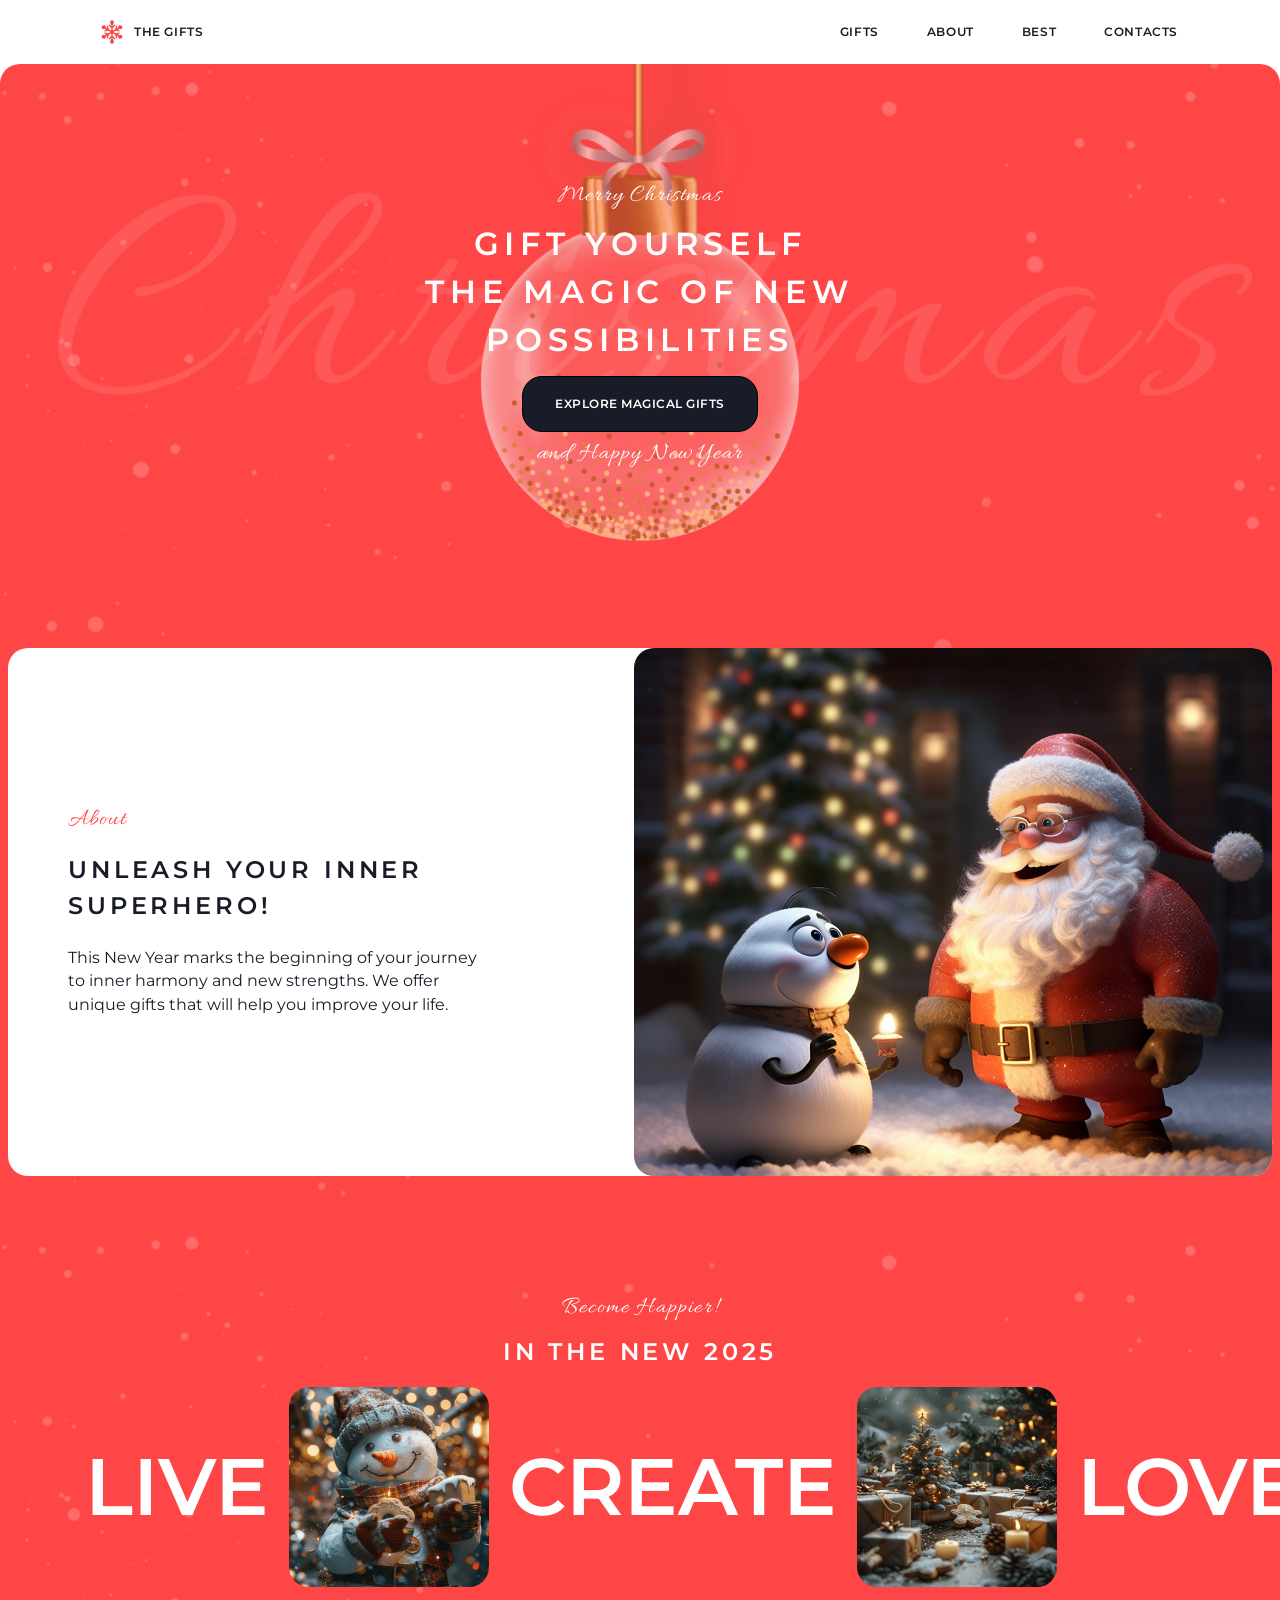
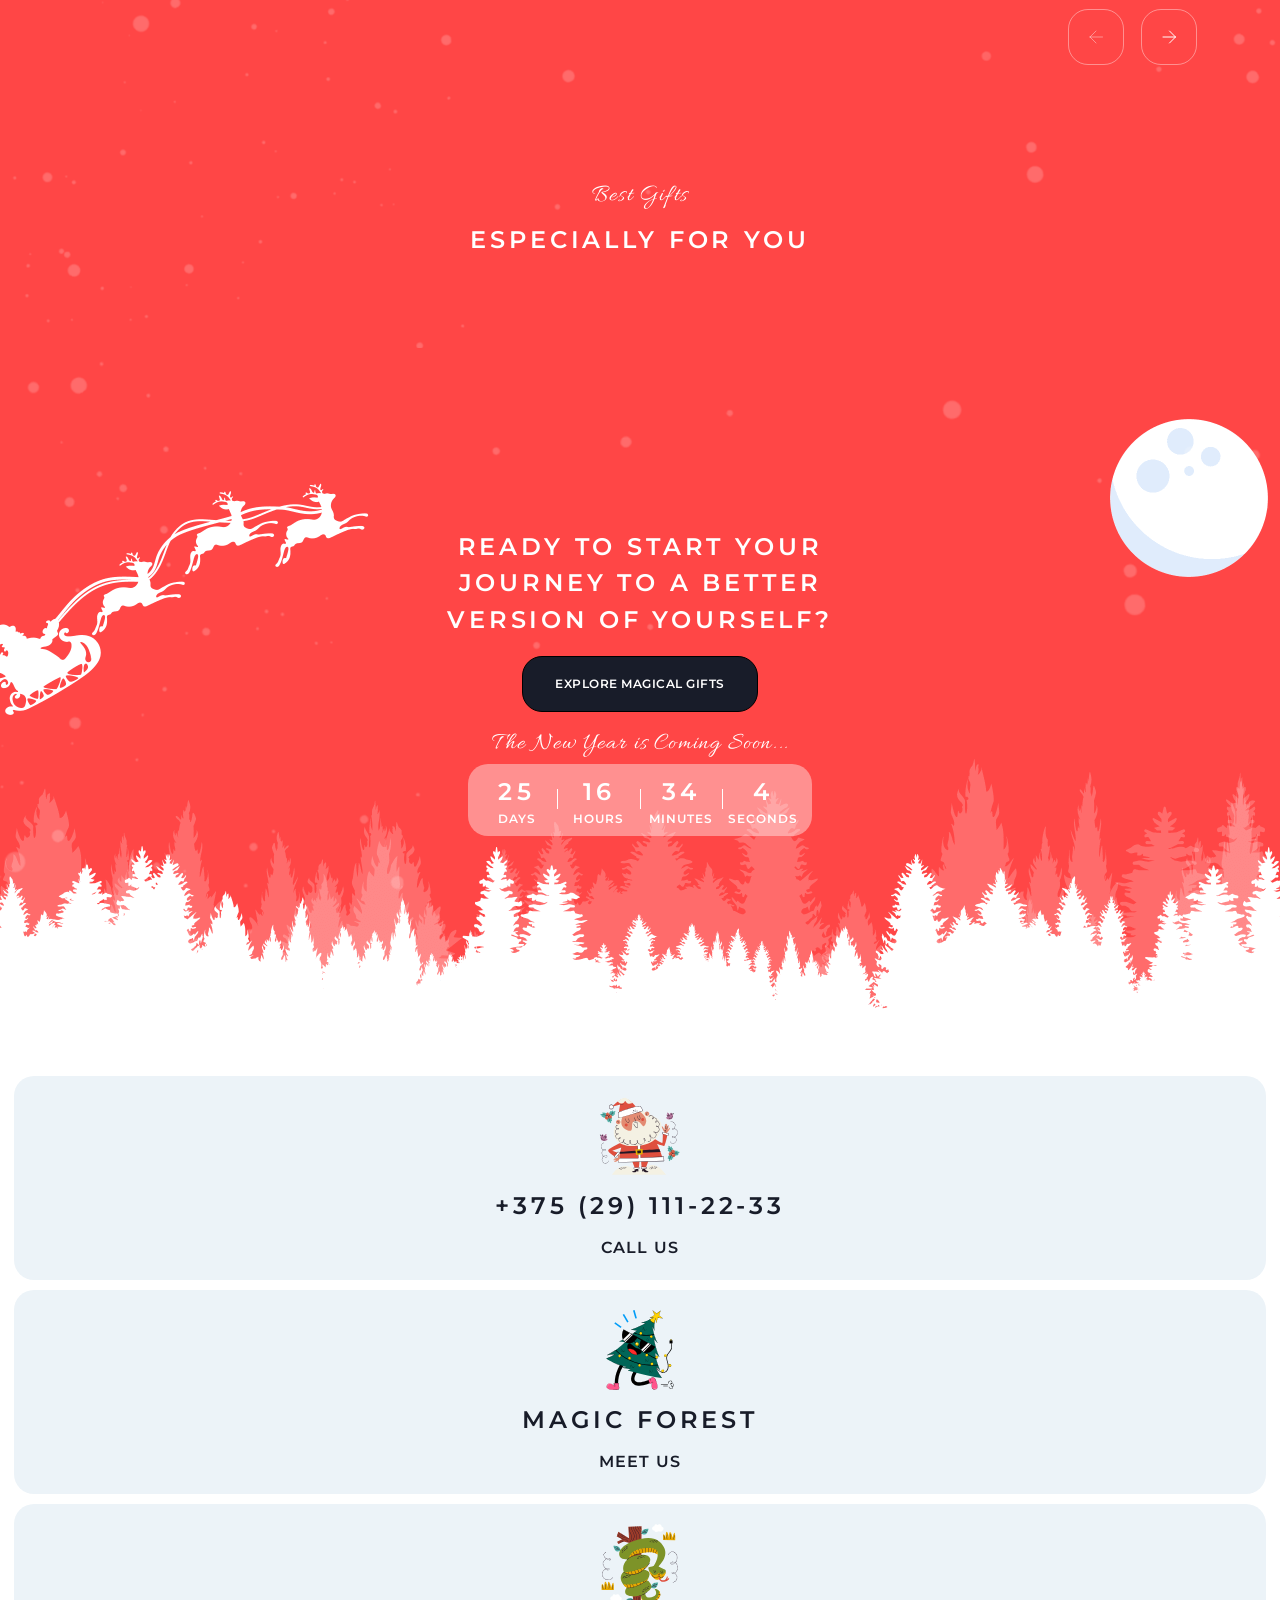
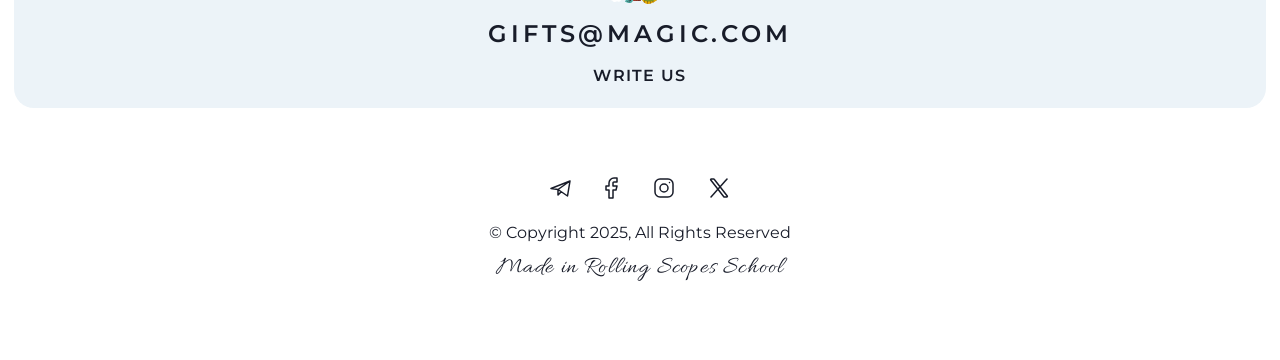
==== commit 57e9070e: "refactor: add metatags" ====
--- a/index.html
+++ b/index.html
@@ -3,6 +3,9 @@
   <head>
     <meta charset="UTF-8" />
     <meta name="viewport" content="width=device-width, initial-scale=1.0" />
+    <meta name="description" content="Discover the magic of Christmas at our online shop. Find unique gifts, beautiful decorations, trees, lights, and everything you need for a perfect holiday season." />
+    <meta name="keywords" content="Christmas shop, Christmas gifts, holiday decorations, Christmas trees, festive ornaments, Christmas lights, holiday shopping" />
+    <meta name="author" content="Christmas Shop" />
     <title>Christmas Shop</title>
     <link
       rel="apple-touch-icon"
--- a/common.css
+++ b/common.css
@@ -307,9 +307,6 @@
     background: rgba(255, 70, 70, 0.1);
     padding: 12px 20px;
     border-radius: 12px;
-}
-
-.menu__item--open .menu__link {
     color: #FF4646;
 }
 
@@ -496,8 +493,7 @@
     transition: color 0.5s ease;
 }
 
-.contacts__item-phone,
-.contacts__item-action {
+.contacts__item-phone {
     transition: color 0.5s ease;
 }
 
@@ -536,7 +532,6 @@
     }
 }
 
-.contacts__item-phone,
 .contacts__item-action {
     font-family: 'Montserrat', sans-serif;
     font-style: normal;
@@ -546,20 +541,24 @@
     text-decoration: none;
     color: #181C29;
     transition: color 0.5s ease;
-}
-
-.contacts__item-phone {
-    font-size: 1.5rem;
-    line-height: 152%;
-    letter-spacing: 0.16em;
-}
-
-.contacts__item-action {
     height: 1.5rem;
     font-size: 1rem;
     line-height: 1.52;
     letter-spacing: 0.08em;
+}
+
+.contacts__item-phone {
+    font-family: 'Montserrat', sans-serif;
+    font-style: normal;
+    font-weight: 600;
+    text-align: center;
     text-transform: uppercase;
+    text-decoration: none;
+    color: #181C29;
+    transition: color 0.5s ease;
+    font-size: 1.5rem;
+    line-height: 152%;
+    letter-spacing: 0.16em;
 }
 
 .footer__bottom {
@@ -667,18 +666,13 @@
         transition: color 0.5s ease;
     }
 
-
     .copyright__caption:hover {
         color: #FF4646;
-    }
-
-    .copyright__caption:hover {
         cursor: pointer;
     }
 }
 
 @media (hover: none) {
-
     .header__logo,
     .menu__item,
     .menu__link,
--- a/about.css
+++ b/about.css
@@ -1034,11 +1034,6 @@
     color: #FFFFFF;
 }
 
-.timer__unit-word {
-    letter-spacing: 0.20em;
-    margin-top: -2px;
-}
-
 .timer__unit {
     display: flex;
     flex-direction: column;
